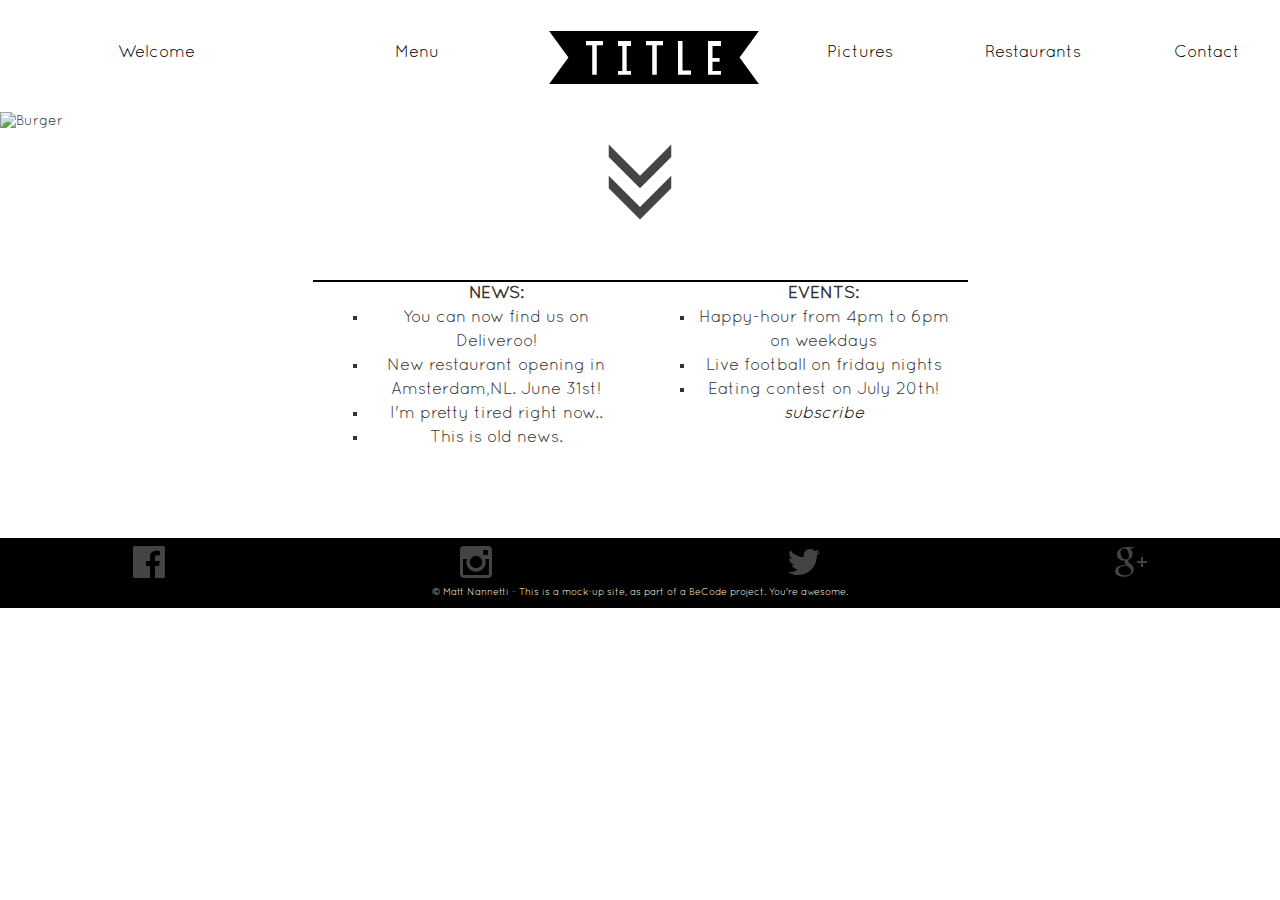
==== index.html @ 2e1ce13e "adds all html pages" ====
<!DOCTYPE html>
<html lang="en">
<head>
    <meta charset="UTF-8">
    <meta name="viewport" content="width=device-width, initial-scale=1.0">
    <title>Yum! - Welcome</title>
    <link rel="stylesheet" href="https://maxcdn.bootstrapcdn.com/bootstrap/3.3.7/css/bootstrap.min.css" 
        integrity="sha384-BVYiiSIFeK1dGmJRAkycuHAHRg32OmUcww7on3RYdg4Va+PmSTsz/K68vbdEjh4u" crossorigin="anonymous">
    <link rel="stylesheet" href="assets/css/style.css">
</head>
<body>
    <div class="container-field">


<!--HEADER SECTION - LEFT and RIGHT navbar with the logo bewteen them-->

        <div class="row header">
            <div class="col-md-5 col-xs-12 navbar leftmenu"> 
                <ul class="row nolist">
                    <li class="col-md-6 col-xs-12"><a href="index.html" class="menulink">Welcome</a></li>
                    <li class="col-md-6 col-xs-12"><a href="menu.html" class="menulink">Menu</a></li>
                </ul>
            </div>
            

            <h1 class="col-md-2 col-xs-12 title"><a href="index.html">[TITLE]</a></h1>


            <div class="col-md-5 col-xs-12 navbar rightmenu">
                <ul class="row nolist">
                    <li class="col-md-4 col-xs-12"><a href="pictures.html" class="menulink">Pictures</a></li>
                    <li class="col-md-4 col-xs-12"><a href="restaurants.html" class="menulink">Restaurants</a></li>
                    <li class="col-md-4 col-xs-12"><a href="contact.html" class="menulink">Contact</a></li>
                </ul>
            </div>
        </div>


<!--MAIN welcome image-->

        <div class="row">
            <img class="col-sm-12 img-responsive center-block" src="assets/images/burgercrop.png" alt="Burger">
            <div class="col-sm-12"><a href="#jumbotron"><img src="assets/images/down-arrow.svg" alt="Down arrow" class="img-responsive center-block" id="arrow"></a></div>

            
        </div>


<!--JUMBOTRON - section with news-->
        
        <div class="row jumbotron" id="jumbotron">

            <div class="col-sm-3 col-sm-push-3 news">
                <ul class="squarelist"><b>NEWS:</b>
                    <li>You can now find us on Deliveroo!</li>
                    <li>New restaurant opening in Amsterdam,NL. June 31st!</li>
                    <li>I'm pretty tired right now..</li>
                    <li>This is old news.</li>
                </ul>
            </div>

            <div class="col-sm-3 col-sm-push-3 socials">
                <ul class="squarelist"><b>EVENTS:</b>
                    <li>Happy-hour from 4pm to 6pm on weekdays</li>
                    <li>Live football on friday nights</li>
                    <li>Eating contest on July 20th! <a href="#"><i>subscribe</i></a></li>
                </ul>
            </div>

        </div>




<!--FOOTER including links to social networks-->


        <div class="row footer">
            <div class="col-xs-12">
                <div class="row">
                    <div class="col-xs-3"><a href="http://www.facebook.com"><img src="assets/images/social-1_logo-facebook.svg" alt="Facebook"></a></div>
                    <div class="col-xs-3"><a href="http://www.instagram.com"><img src="assets/images/social-1_logo-instagram.svg" alt="Instagram"></a></div>
                    <div class="col-xs-3"><a href="http://www.twitter.com"><img src="assets/images/social-1_logo-twitter.svg" alt="Twitter"></a></div>
                    <div class="col-xs-3"><a href="http://www.google.com"><img src="assets/images/social-1_logo-google-plus.svg" alt="Google+"></a></div>
                </div>
            </div>
            <div class="col-xs-12 footerinfo">&copy; Matt Nannetti - This is a mock-up site, as part of a BeCode project. You're awesome.</div>
        </div>


    </div>
    
</body>
</html>
---- assets/css/style.css ----
/* FONT SELECTORS */


@font-face {
    font-family: defyinggravity;
    src: url(../fonts/KGDefyingGravity.ttf);
}

@font-face {
    font-family: Quicksand;
    src: url(../fonts/Quicksand_Book.otf);
}


/* General rules */

html {
    scroll-behavior: smooth;
}

body{
    font-family: Quicksand, sans-serif;
}

a {
    text-decoration: none;
    color: black;
}

/* unvisited link */
a:link {
    text-decoration: none;
    color: black;
  }

  
  /* visited link */
  a:visited {
    text-decoration: none;
  }
  
  /* mouse over link */
  a:hover {
    text-decoration: none;
    color: rgb(63, 63, 63);
  }
  
  /*selected link */
  a:active {
    text-decoration: none;
    
  }


  /* Menu link behavior */

  .menulink {
      padding:4px;

  }

  .menulink:hover {
    border-top: 2px solid black;
    border-bottom: 2px black solid;
}

  .menulink:active {
    border-bottom: rgb(32, 32, 32) solid 2px;
  }


  .nolist {
      list-style: none;
  }

  .squarelist {
    list-style: square;
  }

  h3 {
      margin: 20px 0;
  }



/* HEADER - navbars and title */

.leftmenu{
    text-align: center;
    font-size: 1.2em;
    padding: 0px 0px;
    margin: 30px 0px 0px 0px;
    
}

.rightmenu {
    text-align: center;
    font-size: 1.2em;
    padding: 0px 0px;
    margin: 30px 0px 0px 0px;
}

.title {
    text-align: center;
    margin: 10px 0px 5px;
}

h1 {
    margin: 0px 0px;
    padding: 0px 0px;
    font-family: defyinggravity;
    font-size: 5em;
}

.header {
    margin: 10px 0px;
}





/* MAIN SECTION */





#arrow {
    width: 100px;
    height: 100px;
    animation-name: arrow;
    animation-duration: 12s;
}
 
@keyframes arrow {
    0% {width: 100px;}
    5% {width: 80px;}
    10% {width: 100px;}
    15% {width: 80px;}
    20% {width: 100px;}
    25% {width: 80px;}
    30% {width: 100px;}
    35% {width: 80px;}
    40% {width: 100px;}
    45% {width: 80px;}
    50% {width: 100px;}
    55% {width: 80px;}
    60% {width: 100px;}
    65% {width: 80px;}
    70% {width: 100px;}
    75% {width: 80px;}
    80% {width: 100px;}
    85% {width: 80px;}
    90% {width: 100px;}
    95% {width: 80px;}
    100% {width: 100px;}
  }



.jumbotron {
    background-color: white;
}

.news {
    border-top: black 2px solid;
    text-align: center;
    font-size: 1.2em;
}


.socials {
    border-top:black 2px solid;
    text-align: center;
    font-size: 1.2em;
}


.desserts, .openinghours, .addresses, .findus {
    text-align: center;
}

.appetizers {
    text-align: right;
}

.maincourses {
    text-align: left;
    border-left: black 2px solid;
    
}

.desserts {
    border-top: black solid 2px;
}

.mapouter {
    margin: auto;
}

.contactform {
    margin: 20px 0px;
    background-color: grey;
}


/* Footer section */


.footer {
    text-align: center;
    font-size: 0.7em;
    color: cornsilk;
    background-color: black;
    margin-top: 20px;
    margin-bottom: 20px;
    padding: 8px 0px 0px 0px;
}

.footerinfo {
    padding: 8px 0;
}




@media  only screen and (max-width: 700px)  {

    h1{
        font-size: 3em;
    }

}
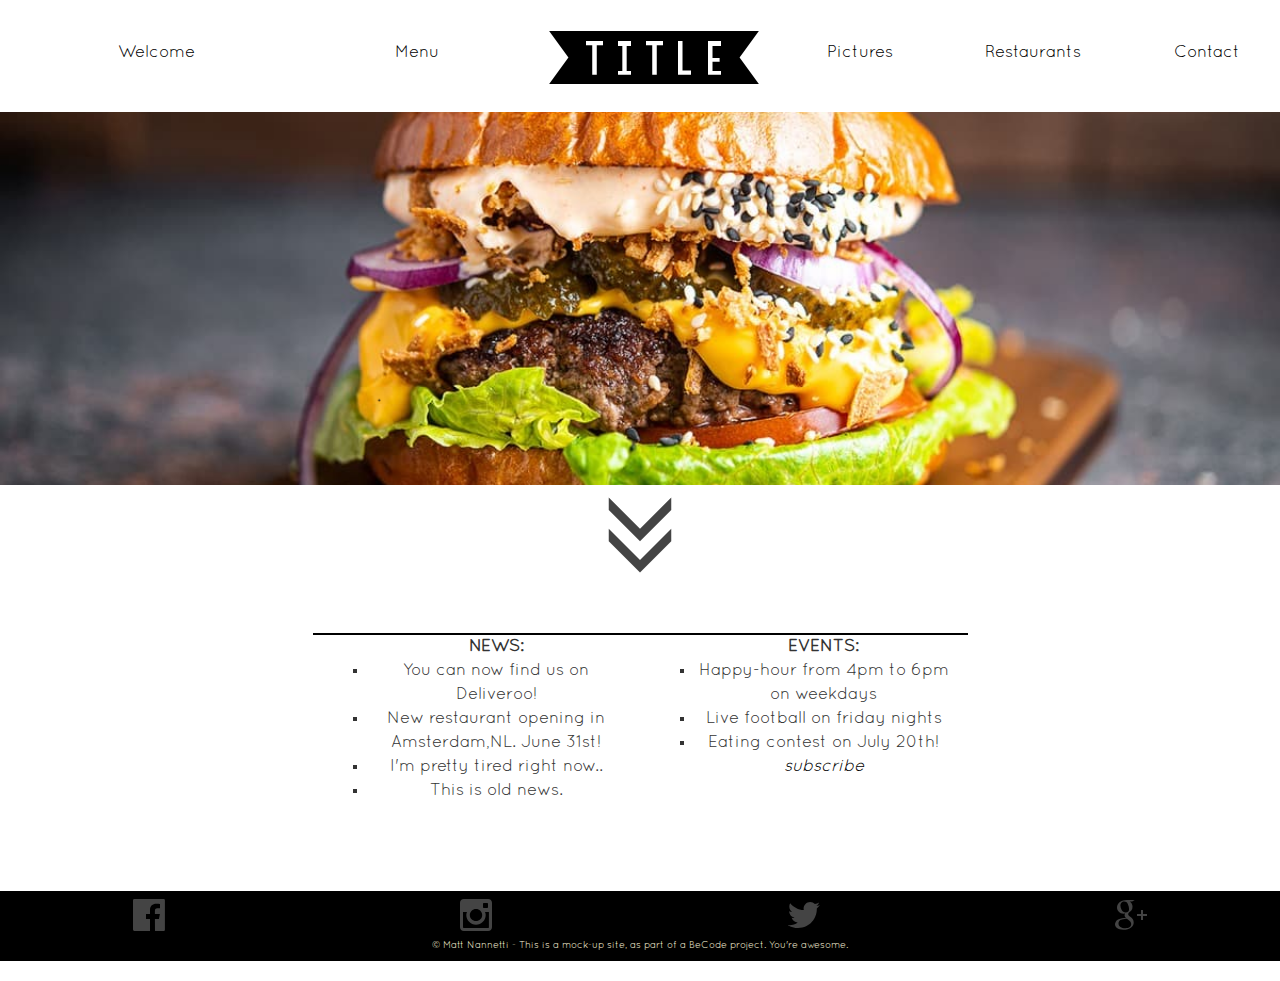
==== commit afe9beda: "Update index.html" ====
--- a/index.html
+++ b/index.html
@@ -39,7 +39,7 @@
 <!--MAIN welcome image-->
 
         <div class="row">
-            <img class="col-sm-12 img-responsive center-block" src="assets/images/burgercrop.png" alt="Burger">
+            <img class="col-sm-12 img-responsive center-block" src="assets/images/Burgercrop.png" alt="Burger">
             <div class="col-sm-12"><a href="#jumbotron"><img src="assets/images/down-arrow.svg" alt="Down arrow" class="img-responsive center-block" id="arrow"></a></div>
 
             
@@ -91,4 +91,4 @@
     </div>
     
 </body>
-</html>+</html>
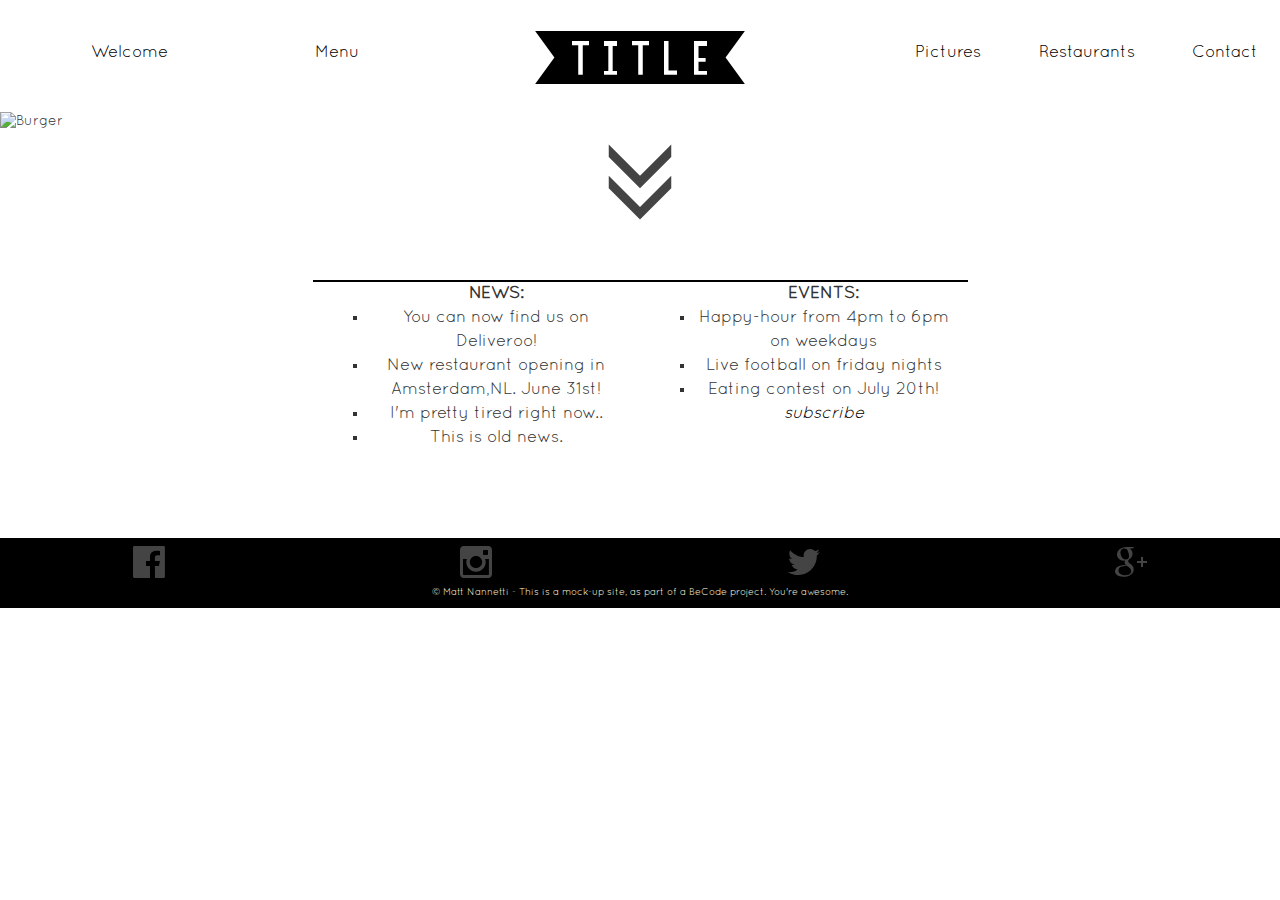
==== commit f2bceb85: "tweaks on responsive design" ====
--- a/index.html
+++ b/index.html
@@ -15,7 +15,7 @@
 <!--HEADER SECTION - LEFT and RIGHT navbar with the logo bewteen them-->
 
         <div class="row header">
-            <div class="col-md-5 col-xs-12 navbar leftmenu"> 
+            <div class="col-md-4 col-xs-12 navbar leftmenu"> 
                 <ul class="row nolist">
                     <li class="col-md-6 col-xs-12"><a href="index.html" class="menulink">Welcome</a></li>
                     <li class="col-md-6 col-xs-12"><a href="menu.html" class="menulink">Menu</a></li>
@@ -23,10 +23,10 @@
             </div>
             
 
-            <h1 class="col-md-2 col-xs-12 title"><a href="index.html">[TITLE]</a></h1>
+            <h1 class="col-md-4 col-xs-12 title"><a href="index.html">[TITLE]</a></h1>
 
 
-            <div class="col-md-5 col-xs-12 navbar rightmenu">
+            <div class="col-md-4 col-xs-12 navbar rightmenu">
                 <ul class="row nolist">
                     <li class="col-md-4 col-xs-12"><a href="pictures.html" class="menulink">Pictures</a></li>
                     <li class="col-md-4 col-xs-12"><a href="restaurants.html" class="menulink">Restaurants</a></li>
@@ -39,7 +39,7 @@
 <!--MAIN welcome image-->
 
         <div class="row">
-            <img class="col-sm-12 img-responsive center-block" src="assets/images/Burgercrop.png" alt="Burger">
+            <img class="col-sm-12 img-responsive center-block" src="assets/images/burgercrop.png" alt="Burger">
             <div class="col-sm-12"><a href="#jumbotron"><img src="assets/images/down-arrow.svg" alt="Down arrow" class="img-responsive center-block" id="arrow"></a></div>
 
             
@@ -91,4 +91,4 @@
     </div>
     
 </body>
-</html>
+</html>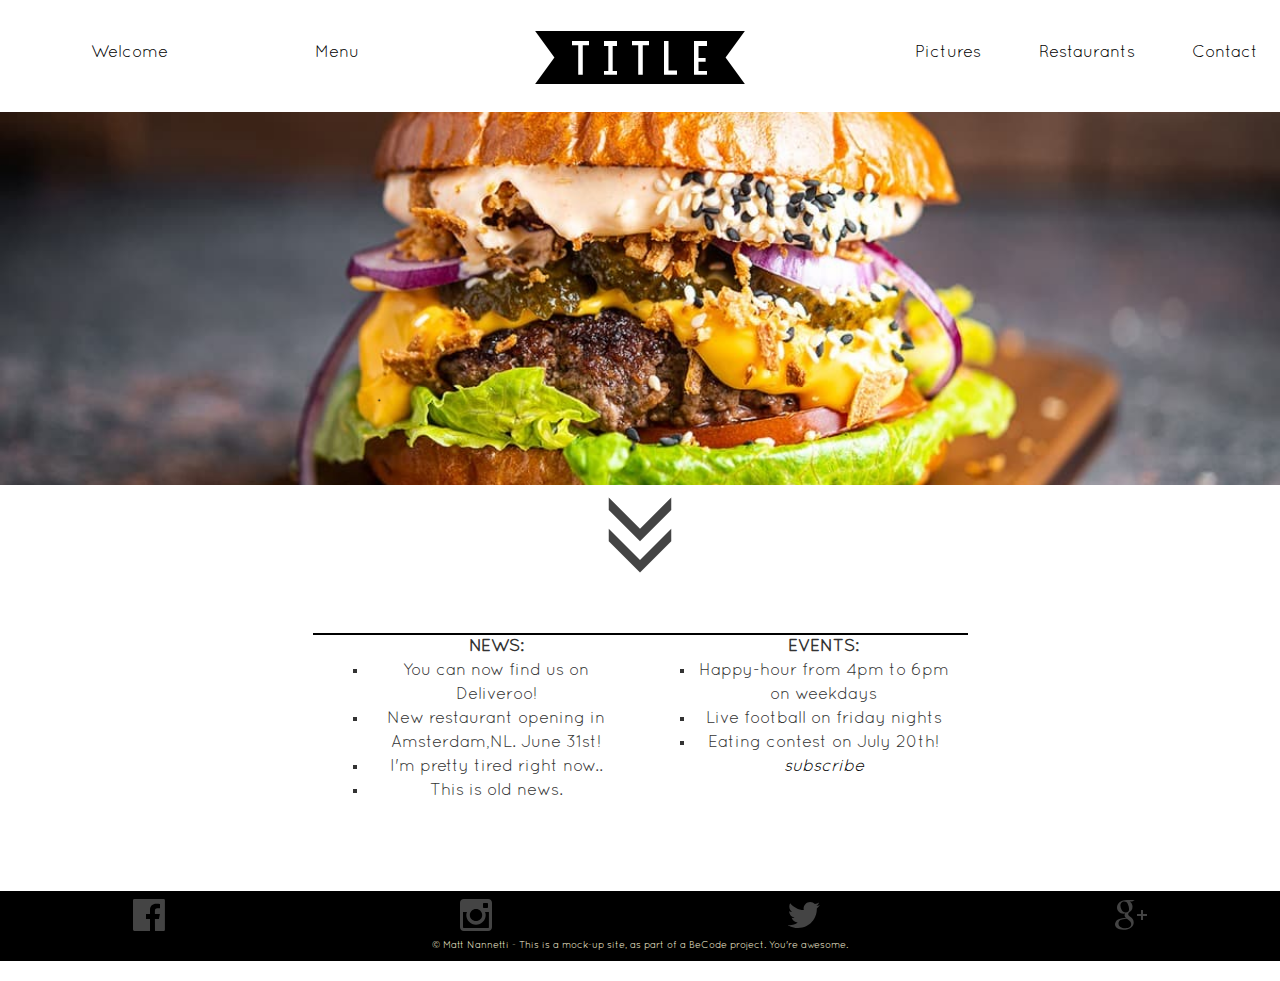
==== commit 29068e64: "readme update" ====
--- a/index.html
+++ b/index.html
@@ -39,7 +39,7 @@
 <!--MAIN welcome image-->
 
         <div class="row">
-            <img class="col-sm-12 img-responsive center-block" src="assets/images/burgercrop.png" alt="Burger">
+            <img class="col-sm-12 img-responsive center-block" src="assets/images/Burgercrop.png" alt="Burger">
             <div class="col-sm-12"><a href="#jumbotron"><img src="assets/images/down-arrow.svg" alt="Down arrow" class="img-responsive center-block" id="arrow"></a></div>
 
             
@@ -91,4 +91,4 @@
     </div>
     
 </body>
-</html>+</html>
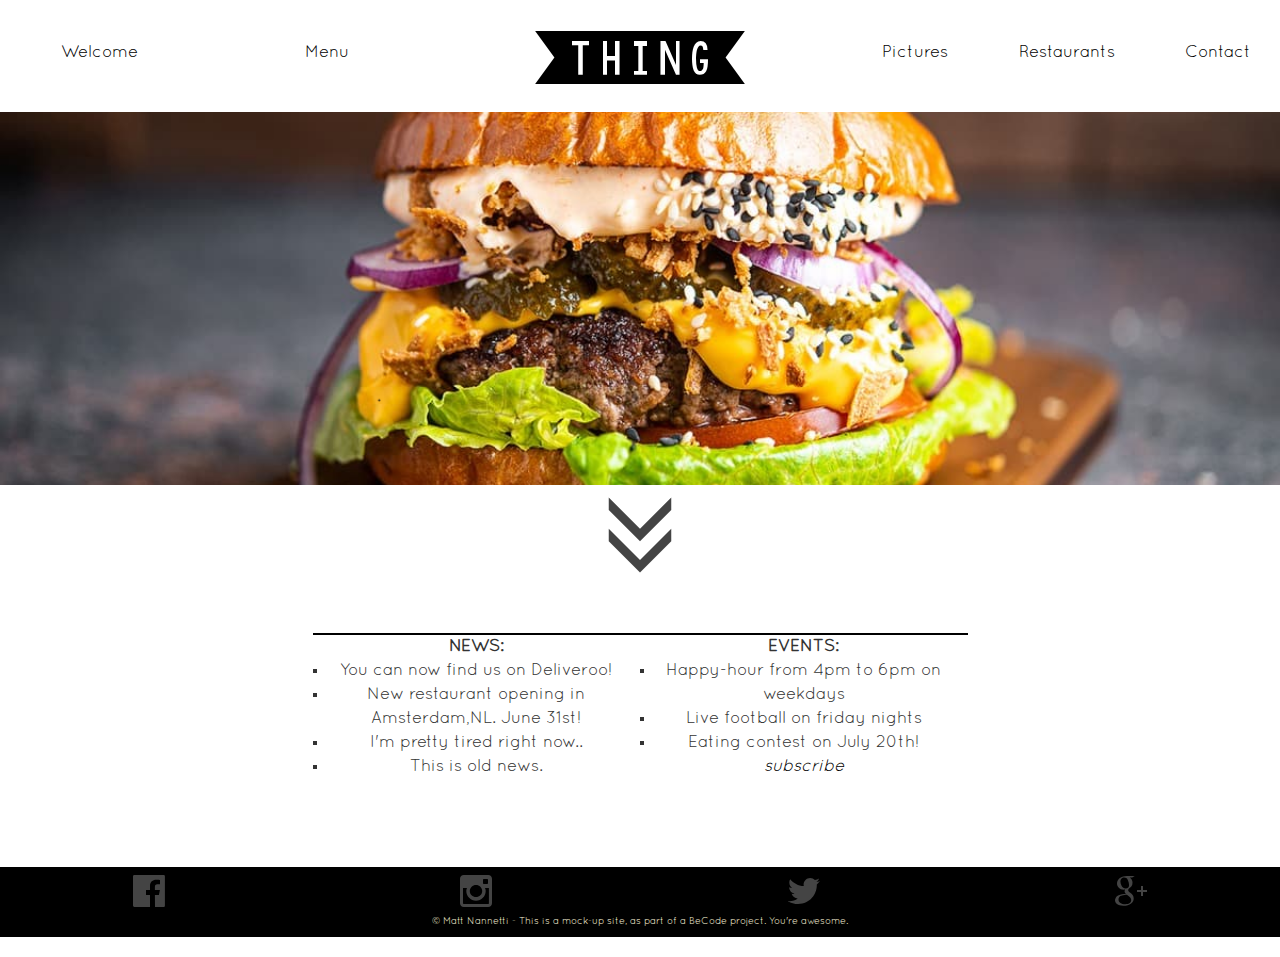
==== commit 6f2015ae: "final responsive design" ====
--- a/index.html
+++ b/index.html
@@ -12,7 +12,7 @@
     <div class="container-field">
 
 
-<!--HEADER SECTION - LEFT and RIGHT navbar with the logo bewteen them-->
+        <!--HEADER SECTION - LEFT and RIGHT navbar with the logo bewteen them-->
 
         <div class="row header">
             <div class="col-md-4 col-xs-12 navbar leftmenu"> 
@@ -23,7 +23,7 @@
             </div>
             
 
-            <h1 class="col-md-4 col-xs-12 title"><a href="index.html">[TITLE]</a></h1>
+            <h1 class="col-md-4 col-xs-12 title"><a href="index.html">[THING]</a></h1>
 
 
             <div class="col-md-4 col-xs-12 navbar rightmenu">
@@ -36,7 +36,7 @@
         </div>
 
 
-<!--MAIN welcome image-->
+        <!--MAIN welcome image-->
 
         <div class="row">
             <img class="col-sm-12 img-responsive center-block" src="assets/images/Burgercrop.png" alt="Burger">
@@ -46,7 +46,7 @@
         </div>
 
 
-<!--JUMBOTRON - section with news-->
+        <!--JUMBOTRON - section with news-->
         
         <div class="row jumbotron" id="jumbotron">
 
@@ -72,7 +72,7 @@
 
 
 
-<!--FOOTER including links to social networks-->
+        <!--FOOTER including links to social networks-->
 
 
         <div class="row footer">
--- a/assets/css/style.css
+++ b/assets/css/style.css
@@ -13,6 +13,10 @@
 }
 
 
+
+
+
+
 /* General rules */
 
 html {
@@ -72,10 +76,12 @@
 
   .nolist {
       list-style: none;
+      padding: 0 0 0 0;
   }
 
   .squarelist {
     list-style: square;
+    padding: 0 0 0 0;
   }
 
   h3 {
@@ -84,6 +90,11 @@
 
 
 
+
+
+
+
+
 /* HEADER - navbars and title */
 
 .leftmenu{
@@ -107,6 +118,7 @@
 }
 
 h1 {
+    
     margin: 0px 0px;
     padding: 0px 0px;
     font-family: defyinggravity;
@@ -121,12 +133,16 @@
 
 
 
+
+
+
+
 /* MAIN SECTION */
 
 
 
 
-
+    /*Welcome page down-arrow animation*/
 #arrow {
     width: 100px;
     height: 100px;
@@ -183,7 +199,7 @@
 }
 
 .appetizers {
-    text-align: right;
+    text-align: right;    
 }
 
 .maincourses {
@@ -196,6 +212,16 @@
     border-top: black solid 2px;
 }
 
+
+
+.dessertmargin{
+    margin-bottom: 6px;
+}
+
+.restmargin {
+    margin-bottom: 10px;
+}
+
 .mapouter {
     margin: auto;
 }
@@ -204,6 +230,13 @@
     margin: 20px 0px;
     background-color: grey;
 }
+
+
+
+
+
+
+
 
 
 /* Footer section */
@@ -226,10 +259,41 @@
 
 
 
-@media  only screen and (max-width: 700px)  {
+@media  only screen and (max-width: 600px)  {
 
     h1{
-        font-size: 3em;
-    }
+        font-size: 4em
+    }
+
+    .menulink {
+        padding:0px;
+  
+    }
+
+}      
+
+@media  only screen and (min-width: 601px) and (max-width: 991px)  {
+
+    h1{
+        font-size: 5em;
+    }
+
+    .menulink {
+        padding:2px;
+  
+    }
+
+ 
+
+
+}        
+
+@media  only screen and (min-width: 992px)  {
+
+    h1{
+        font-size: 5em;
+    }
+
+  
 
 }        